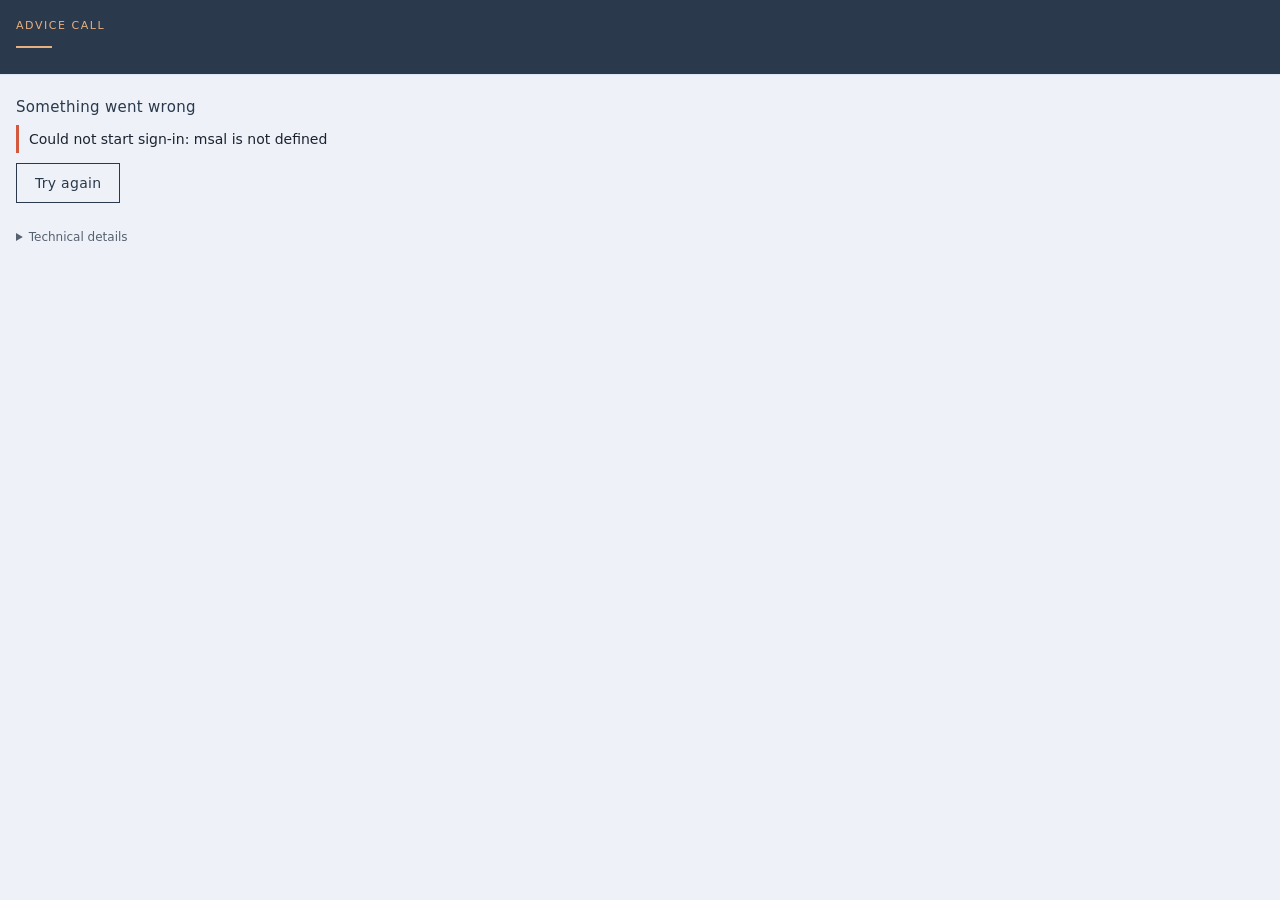
==== index.html @ 6f5c7750 "Add files via upload" ====
<!doctype html>
<html lang="en">
<head>
  <meta charset="utf-8">
  <meta name="viewport" content="width=device-width, initial-scale=1">
  <title>Advice call</title>
  <link rel="stylesheet" href="style.css">
</head>
<body>

  <header class="panel-head">
    <p class="tag">Advice call</p>
    <h1 id="f-name"></h1>
    <span class="rule" aria-hidden="true"></span>
    <p class="meta" id="f-contact"></p>
    <p class="meta" id="f-when"></p>
  </header>

  <main class="panel-body" id="app">

    <section id="view-loading">
      <p class="muted" id="loading-text">Loading advice call...</p>
    </section>

    <section id="view-signin" hidden>
      <h2>Sign in</h2>
      <p>Sign in to load the advice call.</p>
      <button id="btn-signin" type="button">Sign in</button>
      <p class="muted small" id="signin-note"></p>
    </section>

    <section id="view-notfound" hidden>
      <h2>No advice call found</h2>
      <p>There is no advice call linked to this meeting. Check that the meeting was created from an advice call record.</p>
    </section>

    <section id="view-error" hidden>
      <h2>Something went wrong</h2>
      <p id="error-text" class="error"></p>
      <button id="btn-retry" type="button" class="secondary">Try again</button>
    </section>

    <section id="view-form" hidden>
      <label for="f-category">Category</label>
      <select id="f-category"></select>

      <span class="field-label" id="lbl-satisfaction">Satisfactory level</span>
      <div id="f-satisfaction" class="segmented" role="radiogroup" aria-labelledby="lbl-satisfaction"></div>

      <label for="f-problem">Problem</label>
      <textarea id="f-problem" rows="7" maxlength="100000"></textarea>

      <label for="f-guidance">Guidance reference</label>
      <textarea id="f-guidance" rows="3" maxlength="2000"></textarea>

      <label for="f-next">Next action points</label>
      <textarea id="f-next" rows="5" maxlength="10000"></textarea>

      <p id="status" class="status" aria-live="polite"></p>
    </section>

    <details id="diag" class="small">
      <summary>Technical details</summary>
      <pre id="diag-text"></pre>
    </details>

  </main>

  <script src="vendor/MicrosoftTeams.min.js"></script>
  <script src="vendor/msal-browser.min.js"></script>
  <script src="settings.js"></script>
  <script src="app.js"></script>
</body>
</html>
---- style.css ----
/* Advice Call panel, styled after the NORRIQ Design Manual 2024.
 * Palette: Dark Blue 1/2/3, Light Blue 1/2/3, Accent Copper, Greyscale White/Black.
 * Status colors (Success, Error) come from the tertiary set.
 * Rules applied: Lato, sharp corners, no shadows, copper line under the title.
 */

@font-face { font-family: "Lato"; font-style: normal; font-weight: 300; font-display: swap;
  src: url("fonts/lato-latin-300-normal.woff2") format("woff2");
  unicode-range: U+0000-00FF, U+0131, U+0152-0153, U+02BB-02BC, U+02C6, U+02DA, U+02DC, U+2000-206F, U+20AC, U+2122, U+2191, U+2193, U+2212, U+2215, U+FEFF, U+FFFD; }
@font-face { font-family: "Lato"; font-style: normal; font-weight: 300; font-display: swap;
  src: url("fonts/lato-latin-ext-300-normal.woff2") format("woff2");
  unicode-range: U+0100-02AF, U+0304, U+0308, U+0329, U+1E00-1E9F, U+1EF2-1EFF, U+2020, U+20A0-20AB, U+20AD-20C0, U+2113, U+2C60-2C7F, U+A720-A7FF; }
@font-face { font-family: "Lato"; font-style: italic; font-weight: 300; font-display: swap;
  src: url("fonts/lato-latin-300-italic.woff2") format("woff2"); }
@font-face { font-family: "Lato"; font-style: normal; font-weight: 400; font-display: swap;
  src: url("fonts/lato-latin-400-normal.woff2") format("woff2");
  unicode-range: U+0000-00FF, U+0131, U+0152-0153, U+02BB-02BC, U+02C6, U+02DA, U+02DC, U+2000-206F, U+20AC, U+2122, U+2191, U+2193, U+2212, U+2215, U+FEFF, U+FFFD; }
@font-face { font-family: "Lato"; font-style: normal; font-weight: 400; font-display: swap;
  src: url("fonts/lato-latin-ext-400-normal.woff2") format("woff2");
  unicode-range: U+0100-02AF, U+0304, U+0308, U+0329, U+1E00-1E9F, U+1EF2-1EFF, U+2020, U+20A0-20AB, U+20AD-20C0, U+2113, U+2C60-2C7F, U+A720-A7FF; }
@font-face { font-family: "Lato"; font-style: normal; font-weight: 700; font-display: swap;
  src: url("fonts/lato-latin-700-normal.woff2") format("woff2");
  unicode-range: U+0000-00FF, U+0131, U+0152-0153, U+02BB-02BC, U+02C6, U+02DA, U+02DC, U+2000-206F, U+20AC, U+2122, U+2191, U+2193, U+2212, U+2215, U+FEFF, U+FFFD; }

:root {
  /* NORRIQ palette */
  --dark-blue-1: #55616f;
  --dark-blue-2: #2a394b;
  --dark-blue-3: #222e3c;
  --light-blue-1: #eef2f8;
  --light-blue-2: #dde5f0;
  --light-blue-3: #8999ae;
  --copper: #e6b081;
  --golden: #fdd499;
  --white: #fafcff;
  --black: #1a232e;
  --success: #529276;
  --error: #d4583d;

  /* Semantic tokens (light theme) */
  --page: var(--light-blue-1);
  --head-bg: var(--dark-blue-2);
  --head-fg: var(--white);
  --head-meta: var(--light-blue-2);
  --text: var(--black);
  --label: var(--dark-blue-2);
  --muted: var(--dark-blue-1);
  --field-bg: var(--white);
  --field-border: var(--light-blue-3);
  --field-focus: var(--dark-blue-2);
  --line: var(--light-blue-2);
  --seg-on-bg: var(--dark-blue-2);
  --seg-on-fg: var(--white);
  --btn-bg: var(--dark-blue-2);
  --btn-fg: var(--white);
}

body.theme-dark {
  --page: var(--dark-blue-3);
  --head-bg: var(--dark-blue-2);
  --head-fg: var(--white);
  --head-meta: var(--light-blue-2);
  --text: var(--white);
  --label: var(--light-blue-2);
  --muted: var(--light-blue-3);
  --field-bg: var(--dark-blue-2);
  --field-border: var(--dark-blue-1);
  --field-focus: var(--light-blue-2);
  --line: var(--dark-blue-1);
  --seg-on-bg: var(--light-blue-2);
  --seg-on-fg: var(--dark-blue-2);
  --btn-bg: var(--light-blue-2);
  --btn-fg: var(--dark-blue-2);
}

/* Windows high contrast users get the strongest possible contrast. */
body.theme-contrast {
  --page: #000000;
  --head-bg: #000000;
  --head-fg: #ffffff;
  --head-meta: #ffffff;
  --text: #ffffff;
  --label: #ffffff;
  --muted: #ffffff;
  --field-bg: #000000;
  --field-border: #ffffff;
  --field-focus: #ffff00;
  --line: #ffffff;
  --seg-on-bg: #ffff00;
  --seg-on-fg: #000000;
  --btn-bg: #ffff00;
  --btn-fg: #000000;
}

* { box-sizing: border-box; border-radius: 0; box-shadow: none; }

html, body { margin: 0; padding: 0; }

body {
  background: var(--page);
  color: var(--text);
  font-family: "Lato", "Segoe UI", system-ui, Arial, sans-serif;
  font-weight: 300;
  font-size: 14px;
  line-height: 1.45;
  min-height: 100vh;
}

/* ---------- Header ---------- */

.panel-head {
  background: var(--head-bg);
  color: var(--head-fg);
  padding: 18px 16px 16px;
  border-bottom: 1px solid var(--line);
}

.tag {
  margin: 0 0 8px;
  color: var(--copper);              /* copper is only used for concept labels */
  font-weight: 400;
  font-size: 11px;
  letter-spacing: 0.14em;
  text-transform: uppercase;
}

.panel-head h1 {
  margin: 0;
  font-weight: 300;
  font-size: 21px;
  line-height: 1.25;
  letter-spacing: 0.04em;
  overflow-wrap: anywhere;
}
.panel-head h1:empty { display: none; }

.rule {
  display: block;
  width: 36px;
  height: 2px;
  margin: 12px 0 10px;
  background: var(--copper);         /* short copper line under the title */
}

.meta {
  margin: 0;
  color: var(--head-meta);
  font-weight: 400;
  font-size: 12.5px;
}
.meta:empty { display: none; }

/* ---------- Body ---------- */

.panel-body { padding: 4px 16px 24px; }

section h2 {
  margin: 18px 0 6px;
  font-weight: 400;
  font-size: 15px;
  color: var(--label);
  letter-spacing: 0.02em;
}

p { margin: 0 0 10px; }
.muted { color: var(--muted); }
.small { font-size: 12px; }

label, .field-label {
  display: block;
  margin: 18px 0 6px;
  font-weight: 400;
  font-size: 13px;
  letter-spacing: 0.02em;
  color: var(--label);
}

select, textarea {
  width: 100%;
  font: inherit;
  font-weight: 400;                  /* typed text uses Regular for legibility */
  color: var(--text);
  background: var(--field-bg);
  border: 1px solid var(--field-border);
  padding: 8px 10px;
}
textarea { resize: vertical; min-height: 64px; line-height: 1.5; }
select { height: 38px; }

select:focus, textarea:focus {
  outline: none;
  border-color: var(--field-focus);
  box-shadow: inset 0 0 0 1px var(--field-focus);   /* thickens the border, not a shadow effect */
}

/* ---------- Satisfactory level ---------- */

.segmented { display: flex; }
.segmented label {
  flex: 1;
  margin: 0;
  font-weight: 400;
  letter-spacing: 0;
  position: relative;
}
.segmented label + label { margin-left: -1px; }
.segmented input { position: absolute; opacity: 0; pointer-events: none; }
.segmented span {
  display: block;
  text-align: center;
  padding: 8px 4px;
  border: 1px solid var(--field-border);
  background: var(--field-bg);
  color: var(--text);
  cursor: pointer;
  user-select: none;
}
.segmented input:checked + span {
  background: var(--seg-on-bg);
  color: var(--seg-on-fg);
  border-color: var(--seg-on-bg);
  position: relative;
  z-index: 1;
}
.segmented input:focus-visible + span {
  outline: 2px solid var(--field-focus);
  outline-offset: 1px;
  position: relative;
  z-index: 2;
}

/* ---------- Buttons ---------- */

button {
  font: inherit;
  font-weight: 400;
  letter-spacing: 0.02em;
  padding: 9px 18px;
  border: 1px solid var(--btn-bg);
  background: var(--btn-bg);
  color: var(--btn-fg);
  cursor: pointer;
}
button:hover { filter: brightness(1.12); }
button:focus-visible { outline: 2px solid var(--field-focus); outline-offset: 2px; }
button.secondary { background: transparent; color: var(--label); border-color: var(--label); }

/* ---------- Status line ---------- */

.status {
  margin: 22px 0 0;
  padding-top: 10px;
  border-top: 1px solid var(--line);
  min-height: 34px;
  font-size: 12.5px;
  font-weight: 400;
  color: var(--muted);
  display: flex;
  align-items: center;
  gap: 8px;
}
.status.ok::before,
.status.err::before {
  content: "";
  flex: none;
  width: 14px;
  height: 14px;
  background-repeat: no-repeat;
  background-position: center;
  background-size: 14px 14px;
}
.status.ok::before {
  background-image: url("data:image/svg+xml,%3Csvg xmlns='http://www.w3.org/2000/svg' viewBox='0 0 24 24' fill='none' stroke='%23529276' stroke-width='2.4' stroke-linecap='square'%3E%3Cpath d='M4 12.5l5 5L20 6.5'/%3E%3C/svg%3E");
}
.status.err {
  color: var(--text);
  border-left: 3px solid var(--error);
  padding-left: 10px;
  margin-left: -13px;
}
.status.err::before {
  background-image: url("data:image/svg+xml,%3Csvg xmlns='http://www.w3.org/2000/svg' viewBox='0 0 24 24' fill='none' stroke='%23d4583d' stroke-width='2.4' stroke-linecap='square'%3E%3Cpath d='M12 6v8M12 18v.5'/%3E%3C/svg%3E");
}

.error {
  border-left: 3px solid var(--error);
  padding: 4px 0 4px 10px;
  color: var(--text);
  font-weight: 400;
}

/* ---------- Technical details ---------- */

details { margin-top: 26px; color: var(--muted); }
summary { cursor: pointer; font-weight: 400; }
pre { white-space: pre-wrap; word-break: break-all; margin: 8px 0 0; font-size: 11px; font-family: Consolas, "Courier New", monospace; }

[hidden] { display: none !important; }
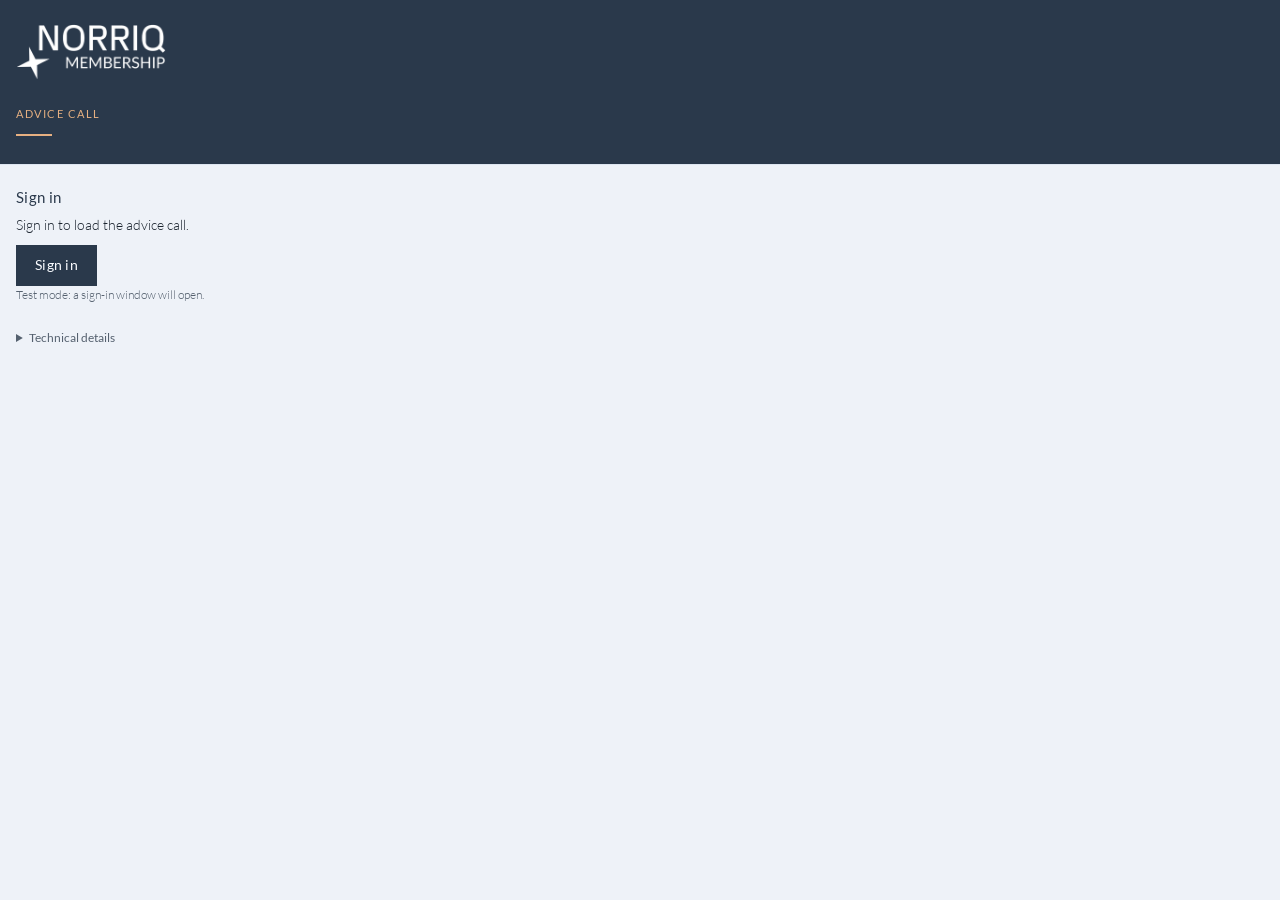
==== commit bb3d708e: "Add files via upload" ====
--- a/index.html
+++ b/index.html
@@ -9,6 +9,7 @@
 <body>
 
   <header class="panel-head">
+    <img class="logo" src="logo.png" alt="NORRIQ Membership" width="150">
     <p class="tag">Advice call</p>
     <h1 id="f-name"></h1>
     <span class="rule" aria-hidden="true"></span>
@@ -66,8 +67,8 @@
 
   </main>
 
-  <script src="vendor/MicrosoftTeams.min.js"></script>
-  <script src="vendor/msal-browser.min.js"></script>
+  <script src="MicrosoftTeams.min.js"></script>
+  <script src="msal-browser.min.js"></script>
   <script src="settings.js"></script>
   <script src="app.js"></script>
 </body>
--- a/style.css
+++ b/style.css
@@ -5,21 +5,21 @@
  */
 
 @font-face { font-family: "Lato"; font-style: normal; font-weight: 300; font-display: swap;
-  src: url("fonts/lato-latin-300-normal.woff2") format("woff2");
+  src: url("lato-latin-300-normal.woff2") format("woff2");
   unicode-range: U+0000-00FF, U+0131, U+0152-0153, U+02BB-02BC, U+02C6, U+02DA, U+02DC, U+2000-206F, U+20AC, U+2122, U+2191, U+2193, U+2212, U+2215, U+FEFF, U+FFFD; }
 @font-face { font-family: "Lato"; font-style: normal; font-weight: 300; font-display: swap;
-  src: url("fonts/lato-latin-ext-300-normal.woff2") format("woff2");
+  src: url("lato-latin-ext-300-normal.woff2") format("woff2");
   unicode-range: U+0100-02AF, U+0304, U+0308, U+0329, U+1E00-1E9F, U+1EF2-1EFF, U+2020, U+20A0-20AB, U+20AD-20C0, U+2113, U+2C60-2C7F, U+A720-A7FF; }
 @font-face { font-family: "Lato"; font-style: italic; font-weight: 300; font-display: swap;
-  src: url("fonts/lato-latin-300-italic.woff2") format("woff2"); }
+  src: url("lato-latin-300-italic.woff2") format("woff2"); }
 @font-face { font-family: "Lato"; font-style: normal; font-weight: 400; font-display: swap;
-  src: url("fonts/lato-latin-400-normal.woff2") format("woff2");
+  src: url("lato-latin-400-normal.woff2") format("woff2");
   unicode-range: U+0000-00FF, U+0131, U+0152-0153, U+02BB-02BC, U+02C6, U+02DA, U+02DC, U+2000-206F, U+20AC, U+2122, U+2191, U+2193, U+2212, U+2215, U+FEFF, U+FFFD; }
 @font-face { font-family: "Lato"; font-style: normal; font-weight: 400; font-display: swap;
-  src: url("fonts/lato-latin-ext-400-normal.woff2") format("woff2");
+  src: url("lato-latin-ext-400-normal.woff2") format("woff2");
   unicode-range: U+0100-02AF, U+0304, U+0308, U+0329, U+1E00-1E9F, U+1EF2-1EFF, U+2020, U+20A0-20AB, U+20AD-20C0, U+2113, U+2C60-2C7F, U+A720-A7FF; }
 @font-face { font-family: "Lato"; font-style: normal; font-weight: 700; font-display: swap;
-  src: url("fonts/lato-latin-700-normal.woff2") format("woff2");
+  src: url("lato-latin-700-normal.woff2") format("woff2");
   unicode-range: U+0000-00FF, U+0131, U+0152-0153, U+02BB-02BC, U+02C6, U+02DA, U+02DC, U+2000-206F, U+20AC, U+2122, U+2191, U+2193, U+2212, U+2215, U+FEFF, U+FFFD; }
 
 :root {
@@ -111,8 +111,17 @@
 .panel-head {
   background: var(--head-bg);
   color: var(--head-fg);
-  padding: 18px 16px 16px;
+  padding: 24px 16px 18px;
   border-bottom: 1px solid var(--line);
+}
+
+/* White logo on Dark Blue 2, with clear space of at least the height of the "N". */
+.logo {
+  display: block;
+  width: 150px;
+  max-width: 60%;
+  height: auto;
+  margin: 0 0 26px;
 }
 
 .tag {
